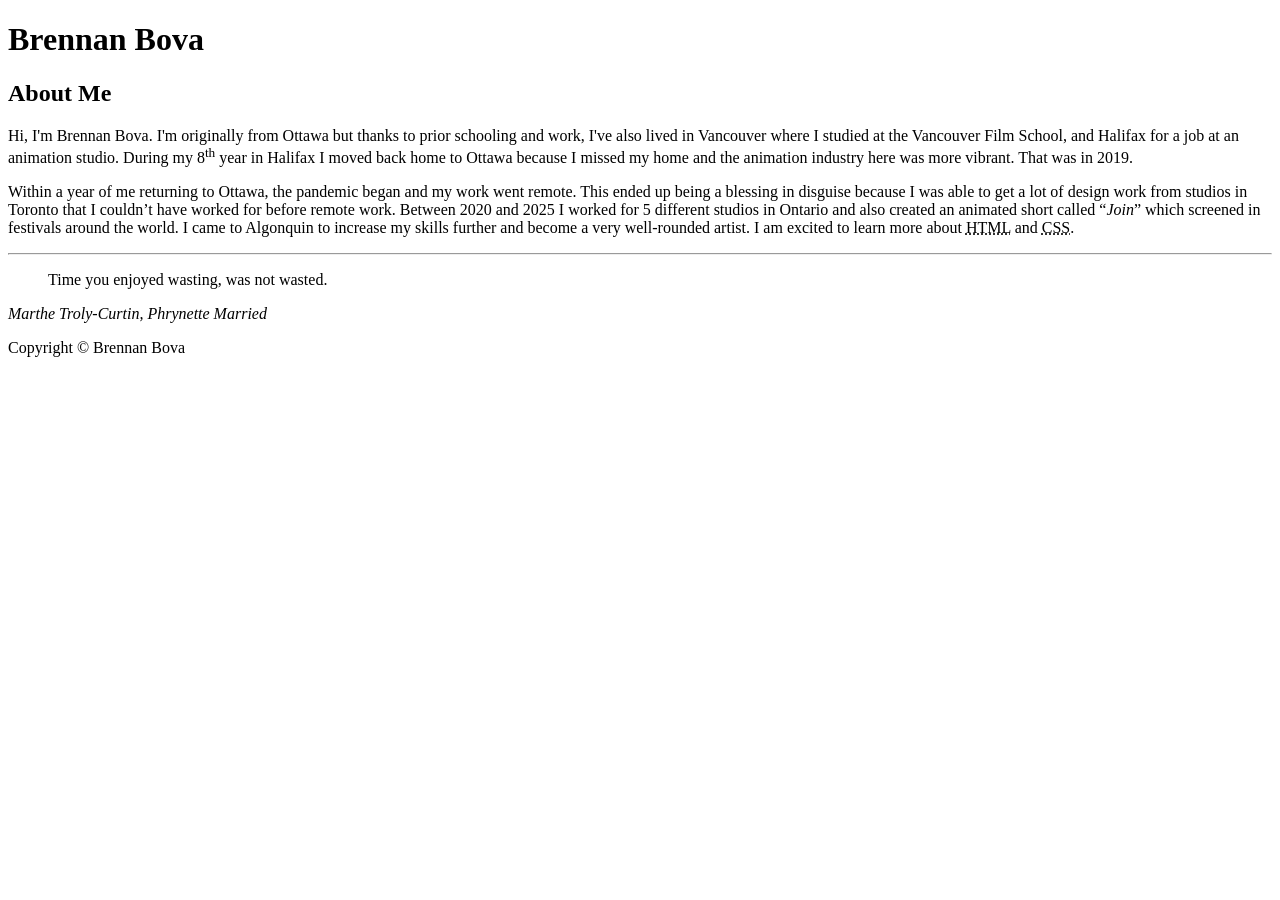
==== index.html @ af03826c "added html" ====
<!DOCTYPE html> <!-- this is to tell the browser that the page reads in HTML-->
<html lang="en">
<head>
    <meta charset="UTF-8">
    <meta name="viewport" content="width=device-width, initial-scale=1.0">
    <title>HTML Assignment 1</title>
</head>
<body> <!-- the body is where all the content on your page goes-->
    <header> <!-- the header is the top section of the page and h1 to h6 define the size and importance of the heading text-->
        <h1>Brennan Bova</h1> <!-- That's my name!-->
        </header>
        <main> <!-- this area contains the main content of the page, hence the name-->
            <article> <!-- an article needs a heading -->
                <h2>About Me</h2>
                <!-- the p tag creates paragraphs to stick blocks of text in-->
                <p>Hi, I'm Brennan Bova. I'm originally from Ottawa but thanks to prior schooling and work, I've also lived in Vancouver where I studied at the Vancouver Film School, and Halifax for a job at an animation studio. During my 8<sup>th</sup> <!-- the sup tag means "superscript" and pushes the text up -->year in Halifax I moved back home to Ottawa because I missed my home and the animation industry here was more vibrant. That was in 2019.</p>
                <p>Within a year of me returning to Ottawa, the pandemic began and my work went remote. This ended up being a blessing in disguise because I was able to get a lot of design work from studios in Toronto that I couldn’t have worked for before remote work. Between 2020 and 2025 I worked for 5 different studios in Ontario and also created an animated short called <q><em>Join</em></q> which screened in festivals around the world. I came to Algonquin to increase my skills further and become a very well-rounded artist. I am excited to learn more about <abbr title="HyperText Markup Language">HTML</abbr> and <abbr title="Cascading Style Sheets">CSS</abbr>. <!-- the abbr tag is for abbreviations. It condenses words to their initials and makes it so if you hover your cursor over them on the webpage, the full description becomes visible. --></p>

            </article>
            <hr> <!-- the hr tag creates a horizontal line for separating content. I thought it looked snazzy-->
            <blockquote> Time you enjoyed wasting, was not wasted.</blockquote><cite>Marthe Troly-Curtin, <em>Phrynette Married</em></cite>
        </main>
        <footer>
            <p> Copyright &copy; Brennan Bova</p>
        </footer>
</body>
</html>
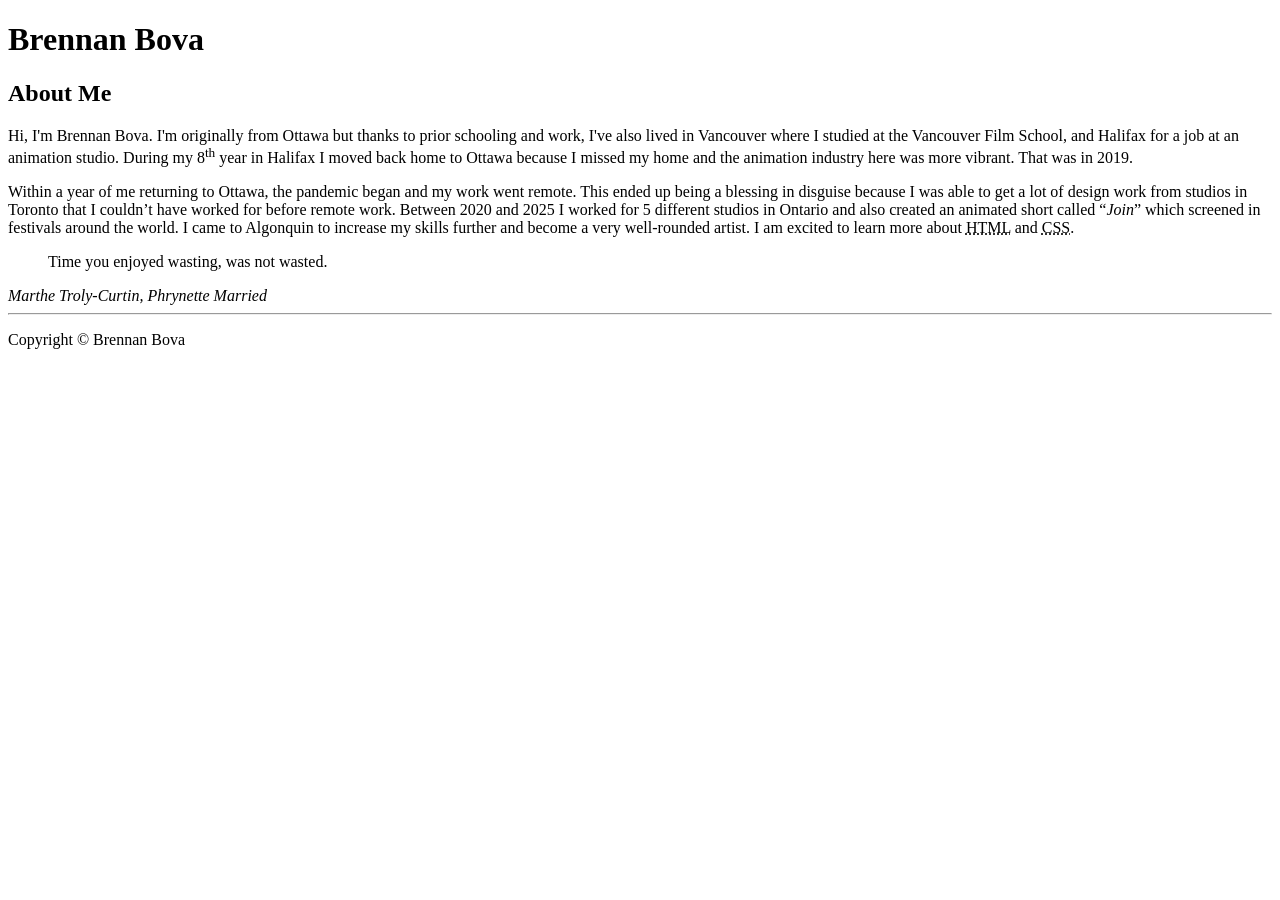
==== commit 000859c8: "added more comments" ====
--- a/index.html
+++ b/index.html
@@ -1,26 +1,26 @@
 <!DOCTYPE html> <!-- this is to tell the browser that the page reads in HTML-->
-<html lang="en">
+<html lang="en"> <!-- This is the root of the page and it contains everything on the page. -->
 <head>
     <meta charset="UTF-8">
     <meta name="viewport" content="width=device-width, initial-scale=1.0">
-    <title>HTML Assignment 1</title>
+    <title>HTML Assignment 1</title> <!-- the title tag is where you add the page's title so that it shows up on top of the browser tab.-->
 </head>
 <body> <!-- the body is where all the content on your page goes-->
     <header> <!-- the header is the top section of the page and h1 to h6 define the size and importance of the heading text-->
         <h1>Brennan Bova</h1> <!-- That's my name!-->
         </header>
         <main> <!-- this area contains the main content of the page, hence the name-->
-            <article> <!-- an article needs a heading -->
+            <article> <!-- an article needs a heading, and usually contains multiple paragraphs about the same subject -->
                 <h2>About Me</h2>
                 <!-- the p tag creates paragraphs to stick blocks of text in-->
                 <p>Hi, I'm Brennan Bova. I'm originally from Ottawa but thanks to prior schooling and work, I've also lived in Vancouver where I studied at the Vancouver Film School, and Halifax for a job at an animation studio. During my 8<sup>th</sup> <!-- the sup tag means "superscript" and pushes the text up -->year in Halifax I moved back home to Ottawa because I missed my home and the animation industry here was more vibrant. That was in 2019.</p>
-                <p>Within a year of me returning to Ottawa, the pandemic began and my work went remote. This ended up being a blessing in disguise because I was able to get a lot of design work from studios in Toronto that I couldn’t have worked for before remote work. Between 2020 and 2025 I worked for 5 different studios in Ontario and also created an animated short called <q><em>Join</em></q> which screened in festivals around the world. I came to Algonquin to increase my skills further and become a very well-rounded artist. I am excited to learn more about <abbr title="HyperText Markup Language">HTML</abbr> and <abbr title="Cascading Style Sheets">CSS</abbr>. <!-- the abbr tag is for abbreviations. It condenses words to their initials and makes it so if you hover your cursor over them on the webpage, the full description becomes visible. --></p>
+                <p>Within a year of me returning to Ottawa, the pandemic began and my work went remote. This ended up being a blessing in disguise because I was able to get a lot of design work from studios in Toronto that I couldn’t have worked for before remote work. Between 2020 and 2025 I worked for 5 different studios in Ontario and also created an animated short called <q><em>Join</em></q> <!-- the q tag is for adding quotations around text and the em tag is for giving words emphasis by making them italic. --> which screened in festivals around the world. I came to Algonquin to increase my skills further and become a very well-rounded artist. I am excited to learn more about <abbr title="HyperText Markup Language">HTML</abbr> and <abbr title="Cascading Style Sheets">CSS</abbr>. <!-- the abbr tag is for abbreviations. It condenses words to their initials and makes it so if you hover your cursor over them on the webpage, the full description becomes visible. --></p>
 
             </article>
+            
+            <blockquote> Time you enjoyed wasting, was not wasted.</blockquote><cite>Marthe Troly-Curtin, <!-- the blockquote tag creates a large, standalone quote.--> <em>Phrynette Married</em></cite> <!-- the cite tag is for saying who said the quote, or for citing references-->
             <hr> <!-- the hr tag creates a horizontal line for separating content. I thought it looked snazzy-->
-            <blockquote> Time you enjoyed wasting, was not wasted.</blockquote><cite>Marthe Troly-Curtin, <em>Phrynette Married</em></cite>
-        </main>
-        <footer>
+            <footer>
             <p> Copyright &copy; Brennan Bova</p>
         </footer>
 </body>
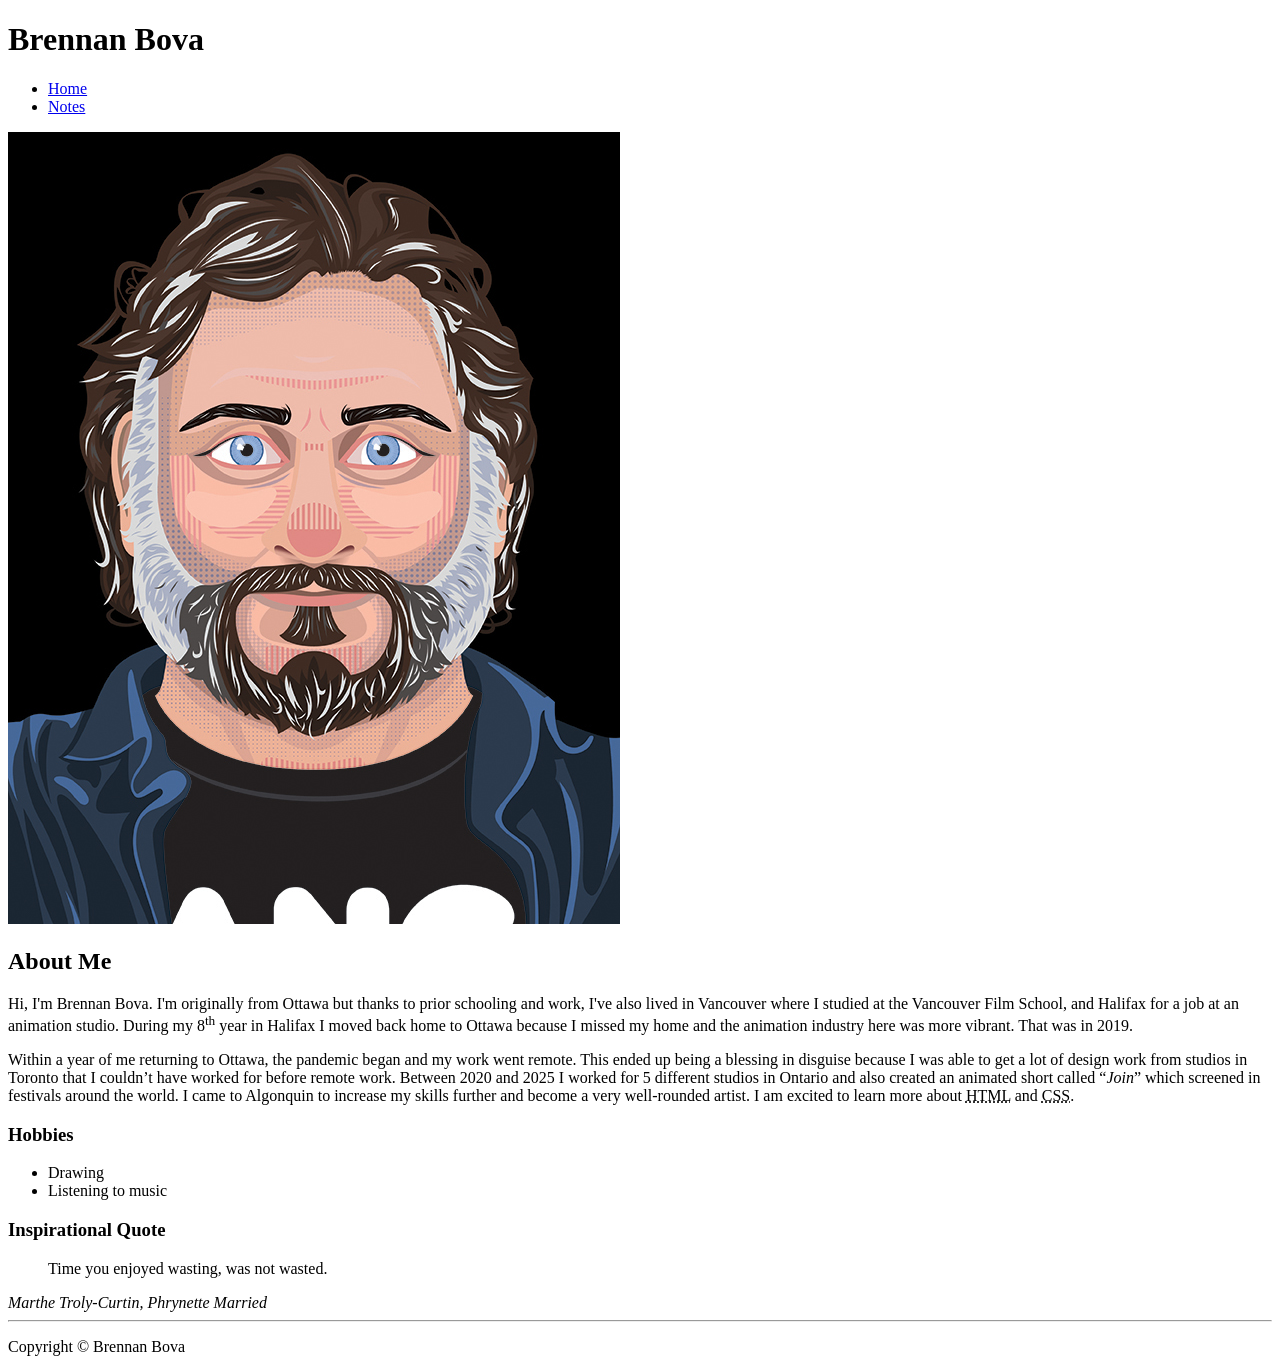
==== commit 075e41da: "added notes page" ====
--- a/index.html
+++ b/index.html
@@ -8,17 +8,40 @@
 <body> <!-- the body is where all the content on your page goes-->
     <header> <!-- the header is the top section of the page and h1 to h6 define the size and importance of the heading text-->
         <h1>Brennan Bova</h1> <!-- That's my name!-->
+              <nav>
+            <ul>
+                <li><a href="index.html">Home</a></li>
+                <li><a href="notes.html">Notes</a></li>     
+            </ul>
+        </nav>
         </header>
-        <main> <!-- this area contains the main content of the page, hence the name-->
+        <main> 
+            <!-- the img tag makes images appear on your page. This tag requires a src, denoting where the image is located and an alt, describing what the image is-->
+            <img src="images/selfie.jpg" alt="a vector self portrait">
+            <!-- this area contains the main content of the page, hence the name-->
             <article> <!-- an article needs a heading, and usually contains multiple paragraphs about the same subject -->
                 <h2>About Me</h2>
                 <!-- the p tag creates paragraphs to stick blocks of text in-->
                 <p>Hi, I'm Brennan Bova. I'm originally from Ottawa but thanks to prior schooling and work, I've also lived in Vancouver where I studied at the Vancouver Film School, and Halifax for a job at an animation studio. During my 8<sup>th</sup> <!-- the sup tag means "superscript" and pushes the text up -->year in Halifax I moved back home to Ottawa because I missed my home and the animation industry here was more vibrant. That was in 2019.</p>
                 <p>Within a year of me returning to Ottawa, the pandemic began and my work went remote. This ended up being a blessing in disguise because I was able to get a lot of design work from studios in Toronto that I couldn’t have worked for before remote work. Between 2020 and 2025 I worked for 5 different studios in Ontario and also created an animated short called <q><em>Join</em></q> <!-- the q tag is for adding quotations around text and the em tag is for giving words emphasis by making them italic. --> which screened in festivals around the world. I came to Algonquin to increase my skills further and become a very well-rounded artist. I am excited to learn more about <abbr title="HyperText Markup Language">HTML</abbr> and <abbr title="Cascading Style Sheets">CSS</abbr>. <!-- the abbr tag is for abbreviations. It condenses words to their initials and makes it so if you hover your cursor over them on the webpage, the full description becomes visible. --></p>
+            </article>
 
+            <article>
+                <h3>Hobbies</h3>
+                <!-- list tags are used to create a list of items. There are three types of lists: 
+                 ordered lists (ol), unordered lists (ul) and description lists (dl). -->
             </article>
-            
+            <ul>
+                <!-- unordered lists use the li (list item) tag to add children -->
+                <li>Drawing</li>
+                <li>Listening to music</li>
+            </ul>
+
+            <section>
+                <h3>Inspirational Quote</h3>
             <blockquote> Time you enjoyed wasting, was not wasted.</blockquote><cite>Marthe Troly-Curtin, <!-- the blockquote tag creates a large, standalone quote.--> <em>Phrynette Married</em></cite> <!-- the cite tag is for saying who said the quote, or for citing references-->
+            </section>
+            </main>
             <hr> <!-- the hr tag creates a horizontal line for separating content. I thought it looked snazzy-->
             <footer>
             <p> Copyright &copy; Brennan Bova</p>
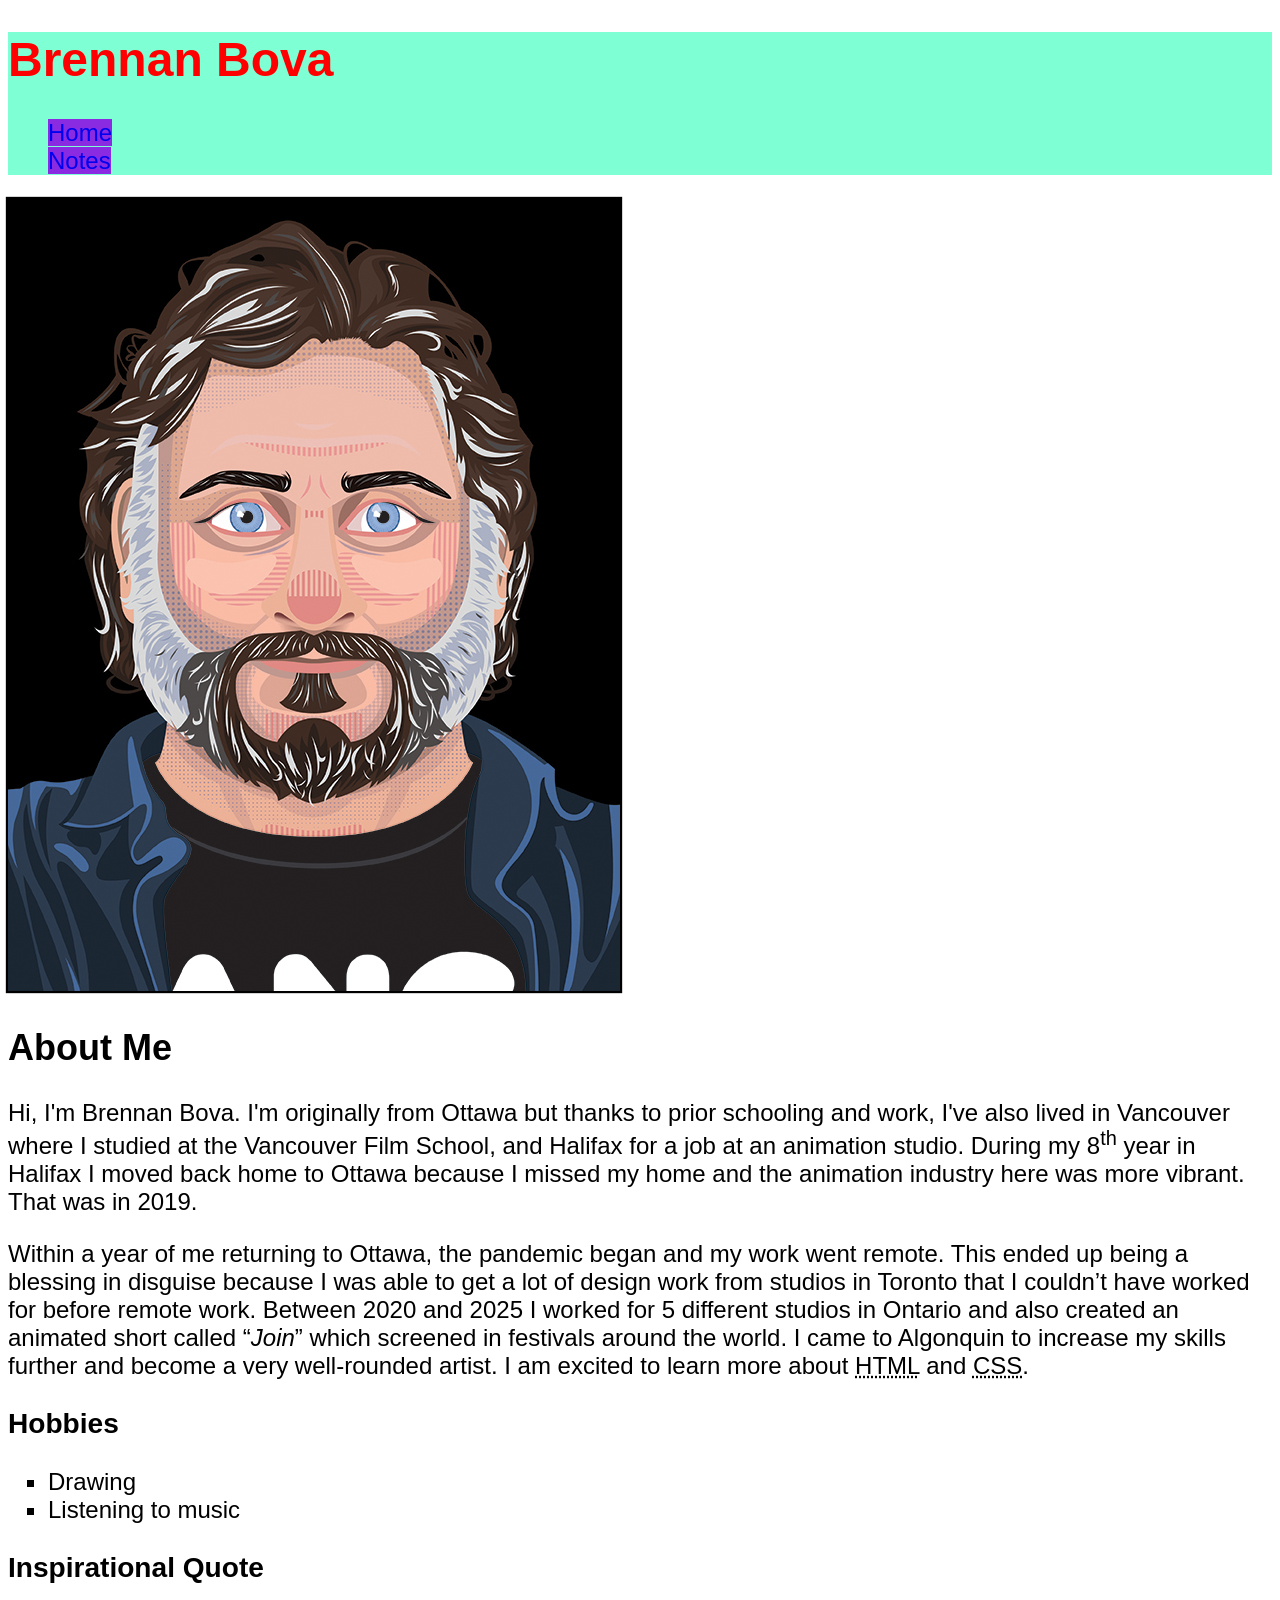
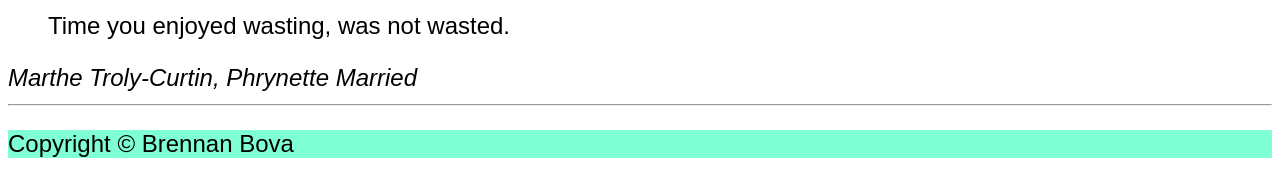
==== commit 3b6dd1a8: "added week 5 assignment tags" ====
--- a/index.html
+++ b/index.html
@@ -4,12 +4,14 @@
     <meta charset="UTF-8">
     <meta name="viewport" content="width=device-width, initial-scale=1.0">
     <title>HTML Assignment 1</title> <!-- the title tag is where you add the page's title so that it shows up on top of the browser tab.-->
+    <link href="css/css.css" rel="stylesheet"> <!-- href= links each page to the css document-->
 </head>
 <body> <!-- the body is where all the content on your page goes-->
     <header> <!-- the header is the top section of the page and h1 to h6 define the size and importance of the heading text-->
-        <h1>Brennan Bova</h1> <!-- That's my name!-->
+        <!-- adding a class to an element allows the css doc to target it-->
+        <h1 class="site-title">Brennan Bova</h1> <!-- That's my name!-->
               <nav>
-            <ul>
+            <ul class="nav-list">
                 <li><a href="index.html">Home</a></li>
                 <li><a href="notes.html">Notes</a></li>     
             </ul>
@@ -17,7 +19,8 @@
         </header>
         <main> 
             <!-- the img tag makes images appear on your page. This tag requires a src, denoting where the image is located and an alt, describing what the image is-->
-            <img src="images/selfie.jpg" alt="a vector self portrait">
+            <!-- the id tag lets this image be targeted by the css doc-->
+            <img id="my-image" src="images/selfie.jpg" alt="a vector self portrait">
             <!-- this area contains the main content of the page, hence the name-->
             <article> <!-- an article needs a heading, and usually contains multiple paragraphs about the same subject -->
                 <h2>About Me</h2>
@@ -30,12 +33,12 @@
                 <h3>Hobbies</h3>
                 <!-- list tags are used to create a list of items. There are three types of lists: 
                  ordered lists (ol), unordered lists (ul) and description lists (dl). -->
-            </article>
-            <ul>
+                 <ul class="square-bullet">
                 <!-- unordered lists use the li (list item) tag to add children -->
                 <li>Drawing</li>
                 <li>Listening to music</li>
             </ul>
+            </article>
 
             <section>
                 <h3>Inspirational Quote</h3>
--- a/css/css.css
+++ b/css/css.css
@@ -0,0 +1,40 @@
+body{
+    /* to change the font, use font-family */
+    font-family:Arial, Helvetica, sans-serif;
+    /* to change font size, use font-sze */
+    font-size: 18pt;
+}
+/* header and footer tags with curly braces affect the header and footer in the html doc */
+header{
+    background-color: aquamarine;
+}
+footer{
+    background-color:aquamarine;
+}
+/* by targeting the class of the header in the main documents I am able to change its text colour */
+.site-title {color: red;}
+/* this # allows the css doc to target an id on the html doc */
+/* box-shadow creates a shadow beneath a targeted object */
+#my-image {
+    box-shadow: 0 0 1px 2px black;
+}
+/* the nav-list class is targeted and list-style-type: none removes the styling from the list. In this case, the bullet points. */
+.nav-list {list-style-type: none;}
+a{
+    /* to remove the link underline... */
+    text-decoration:none;  
+}
+/* the a targets the links on the html doc */
+a{
+    background-color: blueviolet;
+}
+/* hover affects how something looks when you hover over it with your cursor */
+a:hover {
+background-color: yellow;
+}
+/* active affects how something looks when you are clicking on it */
+a:active {
+    background-color:bisque;
+}
+
+.square-bullet {list-style-type: square}
